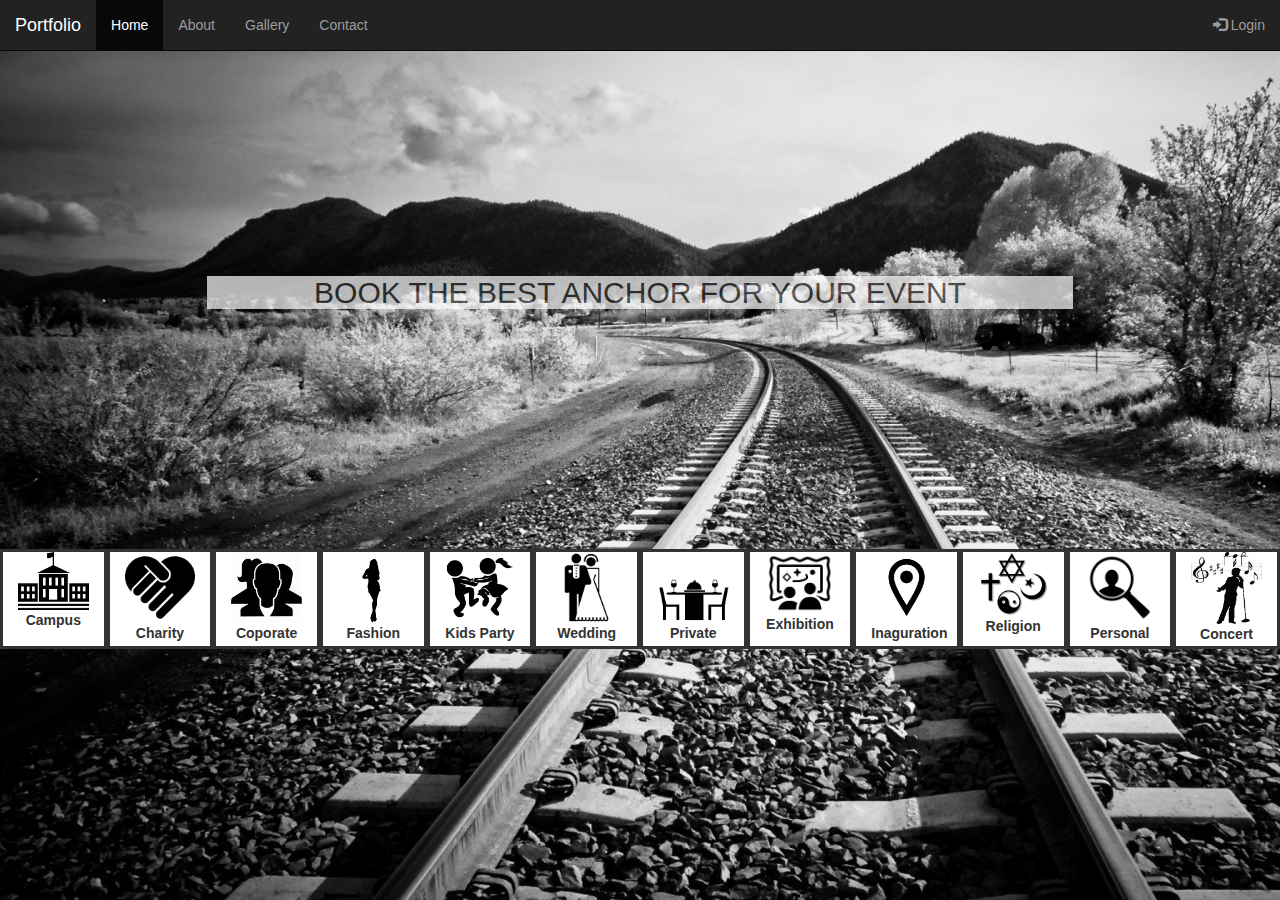
==== index.html @ 443bcc72 "added new images and design" ====
<!DOCTYPE html>
<html>
	<head>
		<title></title>
		<meta charset="utf-8">
	    <meta name="viewport" content="width=device-width, initial-scale=1">
	    <link rel="stylesheet" href="http://maxcdn.bootstrapcdn.com/bootstrap/3.3.6/css/bootstrap.min.css">
	    <script src="https://ajax.googleapis.com/ajax/libs/jquery/1.12.4/jquery.min.js"></script>
	    <script src="http://maxcdn.bootstrapcdn.com/bootstrap/3.3.6/js/bootstrap.min.js"></script>

	    <link rel="stylesheet" type="text/css" href="css/style.css">
	</head>
	<body>
		<!-- header -->
		<nav class="navbar navbar-inverse navbar-fixed-top">
			<div class="container-fluid">
				<div class="navbar-header">
					<button type="button" class="navbar-toggle" data-toggle="collapse" data-target="#myNavbar">
					<span class="icon-bar"></span>
					<span class="icon-bar"></span>
					<span class="icon-bar"></span>
					</button>
					<a class="navbar-brand" href="#">Portfolio</a>
				</div>
				<div class="collapse navbar-collapse" id="myNavbar">
					<ul class="nav navbar-nav">
						<li class="active">
							<a href="#">Home</a>
						</li>
						<li>
							<a href="#">About</a>
						</li>
						<li>
							<a href="#">Gallery</a>
						</li>
						<li>
							<a href="#">Contact</a>
						</li>
					</ul>
					<ul class="nav navbar-nav navbar-right">
						<li>
							<a href="#">
								<span class="glyphicon glyphicon-log-in"></span> Login
							</a>
						</li>
					</ul>
				</div>
			</div>
		</nav>
		<!-- ends header -->

		<!-- main container -->
		<!-- container for background image -->
		<div class="container main-container">
		</div>
		<!-- ends main container -->
		<!-- text in image -->
		<div class="container content-container text-center">
			<h2>BOOK THE BEST ANCHOR FOR YOUR EVENT</h2>
		</div>
		<!-- text ends -->
		<!-- types of events container -->
		<div class="icon-container">
			<a href="landingpage.html">
				<div class="col-md-1 icons text-center">
					<img src="img/icons/campus.png" class="img-responsive">
					<span>Campus</span>
				</div>
			</a>
			<a href="landingpage.html">
				<div class="col-md-1 icons text-center">
					<img src="img/icons/charity.png" class="img-responsive">
					<span>Charity</span>
				</div>
			</a>
			<a href="landingpage.html">
				<div class="col-md-1 icons text-center">
					<img src="img/icons/coporate.png" class="img-responsive">
					<span>Coporate</span>
				</div>
			</a>
			<a href="landingpage.html">
				<div class="col-md-1 icons text-center">
					<img src="img/icons/fashion.png" class="img-responsive">
					<span>Fashion Show</span>
				</div>
			</a>
			<a href="landingpage.html">
				<div class="col-md-1 icons text-center">
					<img src="img/icons/kids_party.png" class="img-responsive">
					<span>Kids Party</span>
				</div>
			</a>
			<a href="landingpage.html">
				<div class="col-md-1 icons text-center">
					<img src="img/icons/wedding.png" class="img-responsive">
					<span>Wedding</span>
				</div>
			</a>
			<a href="landingpage.html">
				<div class="col-md-1 icons text-center">
					<img src="img/icons/private_party.png" class="img-responsive">
					<span>Private Party</span>
				</div>
			</a>
			<a href="landingpage.html">
				<div class="col-md-1 icons text-center">
					<img src="img/icons/exhibition.png" class="img-responsive">
					<span>Exhibition</span>
				</div>
			</a>
			<a href="landingpage.html">
				<div class="col-md-1 icons text-center">
					<img src="img/icon.png" class="img-responsive">
					<span>Inaguration</span>
				</div>
			</a>
			<a href="landingpage.html">
				<div class="col-md-1 icons text-center">
					<img src="img/icons/religion.png" class="img-responsive">
					<span>Religion</span>
				</div>
			</a>
			<a href="landingpage.html">
				<div class="col-md-1 icons text-center">
					<img src="img/icons/personal_hiring.png" class="img-responsive">
					<span>Personal Hiring</span>
				</div>
			</a>
			<a href="landingpage.html">
				<div class="col-md-1 icons text-center">
					<img src="img/icons/concert.png" class="img-responsive">
					<span>Concert</span>
				</div>
			</a>
		</div>
		<!-- ends types of event container -->
	</body>
</html>
---- css/style.css ----
.logo-container{
	padding: 0;
}
/* Set height of the grid so .sidenav can be 100% (adjust as needed) */
.row.content {
	height: 550px
}

.sidenav{
	height: 100%;
}

.form-container{
	width: 50%;
	margin-left: auto;
	margin-right: auto;
}
.form-container form .form-control{
	margin-bottom: 20px;
	height: 49px;
}

.google{
	width: 46px;
    height: 44px;
    background: url(../img/social.png) 0 0;
}

.img img{
	width: 150px;
}
.img{
	overflow: hidden;
	height: 150px;
	padding-bottom: 10px;
}

.anchor-container{
	box-shadow: 0 4px 8px 0 rgba(0, 0, 0, 0.2), 0 6px 20px 0 rgba(0, 0, 0, 0.19);
	width: 42%;
	margin-left: 50px;
}

.anchor-new-row{
	margin-bottom: 25px;
}

.anchor-main-container{
	padding-top: 25px;
	padding-left: 25px;
}

.anchor-container .btn-default{
	background-color: #b30000;
	color: #fff;
}

.anchor-star{
	color: #ffad33;
}

.anchor-image{
	float: left;
	margin-right: 25px;
}

footer {
  background-color: #f2f2f2;
  padding: 25px;
}
.jumbotron{
  margin-bottom: 0;
}

/* Set gray background color and 100% height */
.sidenav {
  background-color: #eee;
  height: 100% !important;
  padding-top: 2%;
  padding-bottom: 2%;
  padding-left: 2%;
  padding-right: 1%;
}






/*complete profile*/
body{
          overflow-x: hidden;
        }
        .ui-widget-header{
          background: #b30000;
        }
        .profile-details-container
        {
          margin-top: 10px;
        }
        .profile-details-container nav{
          background-color: #fff;
          /*color: #000;*/
          border-style: none;
        }

        .profile-details-container .navbar-inverse .navbar-nav>li>a {
        color: #333;
        }

        .title-part{
          background-color: #d71c26;
          color:#fff;
          padding: 0;
          height: 50px;
          padding-top: 5px;
          border-radius: 15px 15px 0 0;
        }

        .biography-details p {
          /*background: #f9f9f9;*/
          /*border-left: 10px solid #ccc;*/
          margin: 1.5em 10px;
          padding: 0.5em 10px;
          quotes: "\201C""\201D""\2018""\2019";
        }

        .biography-details p:before {
          /*color: #ccc;*/
          color: #333;
          content: open-quote;
          font-size: 4em;
          line-height: 0.1em;
          margin-right: 0.25em;
          vertical-align: -0.4em;
        }

        .title-part h4{
          margin-bottom: 0;
        }

        .biography-details{
          width: 50%;
          margin-left: auto;
          margin-right: auto;
        }

        .discription-part{
          background-color: #333;
          color: #fff;
          padding: 0;
          height: 150px;
          padding-top: 20px;
          border-radius: 0 0 15px 15px;
        }
        .discription-part ul li{
          list-style: none;
          padding: 0;
        }

        .discription-part ul{
          padding: 0;
        }

        .options{
          margin-bottom: 25px;
        }

        .booking-info{
          margin-top: 20px;
        }
        .biography{
          font-size: 18px;
          /*margin-top: 200px;*/
          display: none;
        }
        .actor-images{
          height: 200px;
          overflow: hidden;
        }
        .actor-images>img{
          margin-left: 120px !important;
        }        

        .actived{
          border-top: 3px solid #d71c26 !important; 
        }
        .photos{
          padding-top: 100px;
          margin-bottom: 200px;
          display: none;
        }
        .photos div div{
          margin-bottom: 20px;
        }
        .profile-dp{
          height: 150px;
          overflow: hidden;
          width: 150px;
          border-radius: 50%;
          margin-top: 150px;
          margin-left: 50px;
          float: left;
        }
        .profile-dp-container{
        	color: #fff;
        	position: absolute;
        }

        .profile-dp-container h4{
        	margin-left: 100px;
        }

/*end complete profile*/




.main-container{
	background-image: url('../img/main_background.jpg');
	background-repeat: no-repeat;
	min-height: 100%;
	background-size: cover;
	margin: 0;
	min-width: 100%;
	position: fixed;
}

.icon-container{
	position: relative;
}

.icons{
	height: 100px;
	overflow: hidden;
	background-color: #fff;
	/*opacity: 0.7;*/
	font-weight: 900;
	border: 3px solid #333;
}

.content-container{
	position: relative;
	padding-top: 20%;
	padding-bottom: 18%;
	width: 70%;
	margin-left: auto;
	margin-right: auto;

}

.content-container h2{
	background-color: #fff;
	opacity: 0.7;

}
.icon-container a:hover .icons{
	background-color: #fff;
	opacity: 0.7;
}

.icon-container a{
	color: #333;
}





    
/* On small screens, set height to 'auto' for the grid */
@media screen and (max-width: 767px) {
  .row.content {height: auto;}
}
.navbar{
  margin-bottom: 0;
}
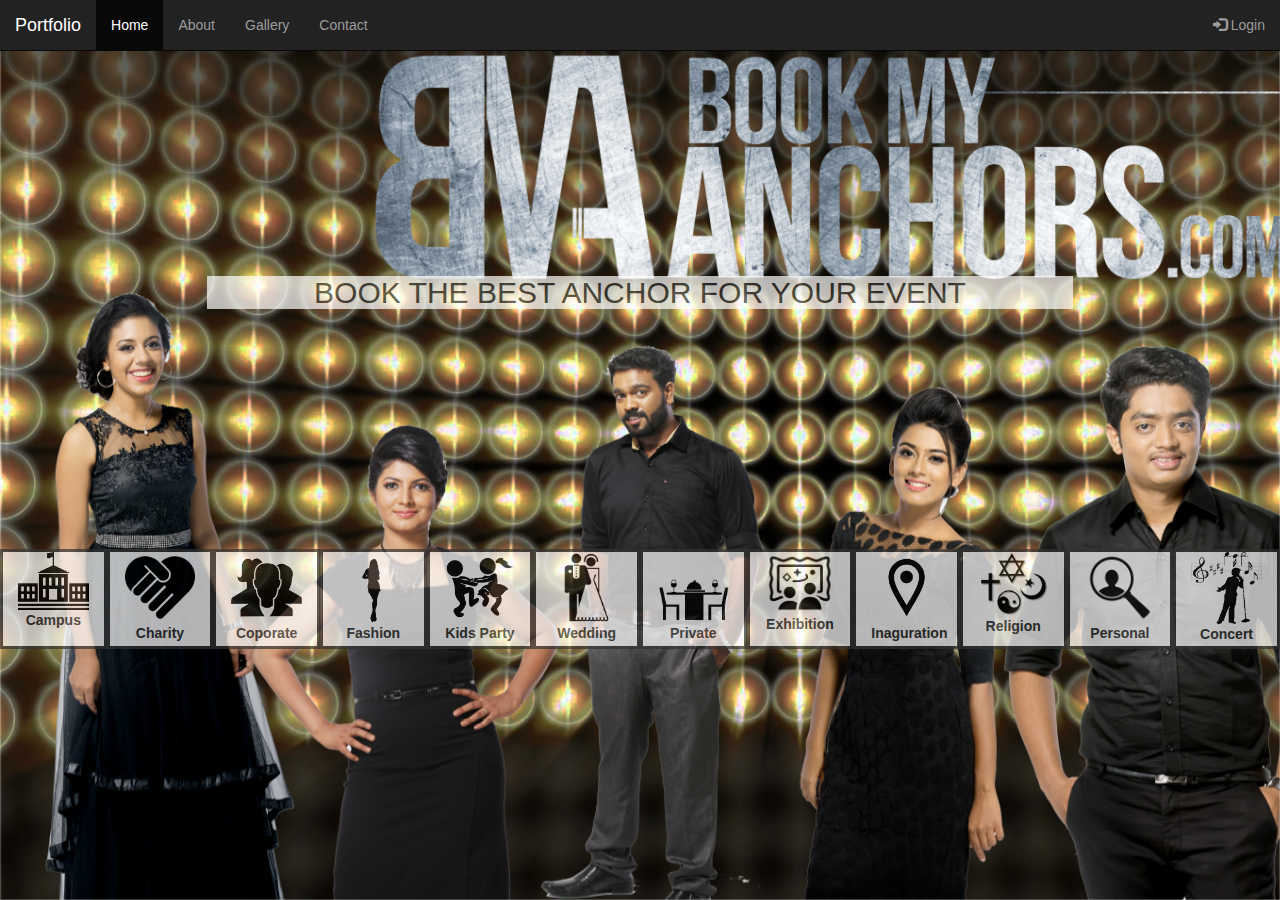
==== commit 2bb831f7: "added new changes" ====
--- a/index.html
+++ b/index.html
@@ -61,73 +61,73 @@
 		<!-- text ends -->
 		<!-- types of events container -->
 		<div class="icon-container">
-			<a href="landingpage.html">
+			<a data-toggle="modal" data-target="#myModal">
 				<div class="col-md-1 icons text-center">
 					<img src="img/icons/campus.png" class="img-responsive">
 					<span>Campus</span>
 				</div>
 			</a>
-			<a href="landingpage.html">
+			<a data-toggle="modal" data-target="#myModal">
 				<div class="col-md-1 icons text-center">
 					<img src="img/icons/charity.png" class="img-responsive">
 					<span>Charity</span>
 				</div>
 			</a>
-			<a href="landingpage.html">
+			<a data-toggle="modal" data-target="#myModal">
 				<div class="col-md-1 icons text-center">
 					<img src="img/icons/coporate.png" class="img-responsive">
 					<span>Coporate</span>
 				</div>
 			</a>
-			<a href="landingpage.html">
+			<a data-toggle="modal" data-target="#myModal">
 				<div class="col-md-1 icons text-center">
 					<img src="img/icons/fashion.png" class="img-responsive">
 					<span>Fashion Show</span>
 				</div>
 			</a>
-			<a href="landingpage.html">
+			<a data-toggle="modal" data-target="#myModal">
 				<div class="col-md-1 icons text-center">
 					<img src="img/icons/kids_party.png" class="img-responsive">
 					<span>Kids Party</span>
 				</div>
 			</a>
-			<a href="landingpage.html">
+			<a data-toggle="modal" data-target="#myModal">
 				<div class="col-md-1 icons text-center">
 					<img src="img/icons/wedding.png" class="img-responsive">
 					<span>Wedding</span>
 				</div>
 			</a>
-			<a href="landingpage.html">
+			<a data-toggle="modal" data-target="#myModal">
 				<div class="col-md-1 icons text-center">
 					<img src="img/icons/private_party.png" class="img-responsive">
 					<span>Private Party</span>
 				</div>
 			</a>
-			<a href="landingpage.html">
+			<a data-toggle="modal" data-target="#myModal">
 				<div class="col-md-1 icons text-center">
 					<img src="img/icons/exhibition.png" class="img-responsive">
 					<span>Exhibition</span>
 				</div>
 			</a>
-			<a href="landingpage.html">
+			<a data-toggle="modal" data-target="#myModal">
 				<div class="col-md-1 icons text-center">
 					<img src="img/icon.png" class="img-responsive">
 					<span>Inaguration</span>
 				</div>
 			</a>
-			<a href="landingpage.html">
+			<a data-toggle="modal" data-target="#myModal">
 				<div class="col-md-1 icons text-center">
 					<img src="img/icons/religion.png" class="img-responsive">
 					<span>Religion</span>
 				</div>
 			</a>
-			<a href="landingpage.html">
+			<a data-toggle="modal" data-target="#myModal">
 				<div class="col-md-1 icons text-center">
 					<img src="img/icons/personal_hiring.png" class="img-responsive">
 					<span>Personal Hiring</span>
 				</div>
 			</a>
-			<a href="landingpage.html">
+			<a data-toggle="modal" data-target="#myModal">
 				<div class="col-md-1 icons text-center">
 					<img src="img/icons/concert.png" class="img-responsive">
 					<span>Concert</span>
@@ -135,5 +135,28 @@
 			</a>
 		</div>
 		<!-- ends types of event container -->
+
+		<!-- Modal -->
+		<div id="myModal" class="modal fade" role="dialog">
+		  <div class="modal-dialog">
+
+		    <!-- Modal content-->
+		    <div class="modal-content">
+		      <div class="modal-header">
+		        <button type="button" class="close" data-dismiss="modal">&times;</button>
+		        <h4 class="modal-title">Program Details</h4>
+		      </div>
+		      <div class="modal-body">
+		        <input placeholder="Date" class="textbox-n form-control" type="date"  id="date">
+		      </div>
+		      <div class="modal-footer">
+		      	<a href="landingpage.html"><button type="button" class="btn btn-primary">Book</button></a>
+		        <button type="button" class="btn btn-default" data-dismiss="modal">Close</button>
+		      </div>
+		    </div>
+
+		  </div>
+		</div>
+
 	</body>
 </html>--- a/css/style.css
+++ b/css/style.css
@@ -168,6 +168,7 @@
 
         .booking-info{
           margin-top: 20px;
+          display: none;
         }
         .biography{
           font-size: 18px;
@@ -183,7 +184,8 @@
         }        
 
         .actived{
-          border-top: 3px solid #d71c26 !important; 
+          /*border-top: 3px solid #d71c26 !important; */
+          border-top: 3px solid #fff !important;
         }
         .photos{
           padding-top: 100px;
@@ -217,7 +219,8 @@
 
 
 .main-container{
-	background-image: url('../img/main_background.jpg');
+	/*background-image: url('../img/main_background.jpg');*/
+	background-image: url('../img/maxresdefault (1).jpg');
 	background-repeat: no-repeat;
 	min-height: 100%;
 	background-size: cover;
@@ -234,7 +237,7 @@
 	height: 100px;
 	overflow: hidden;
 	background-color: #fff;
-	/*opacity: 0.7;*/
+	opacity: 0.7;
 	font-weight: 900;
 	border: 3px solid #333;
 }
@@ -256,7 +259,8 @@
 }
 .icon-container a:hover .icons{
 	background-color: #fff;
-	opacity: 0.7;
+	/*opacity: 0.7;*/
+	opacity: 1;
 }
 
 .icon-container a{
